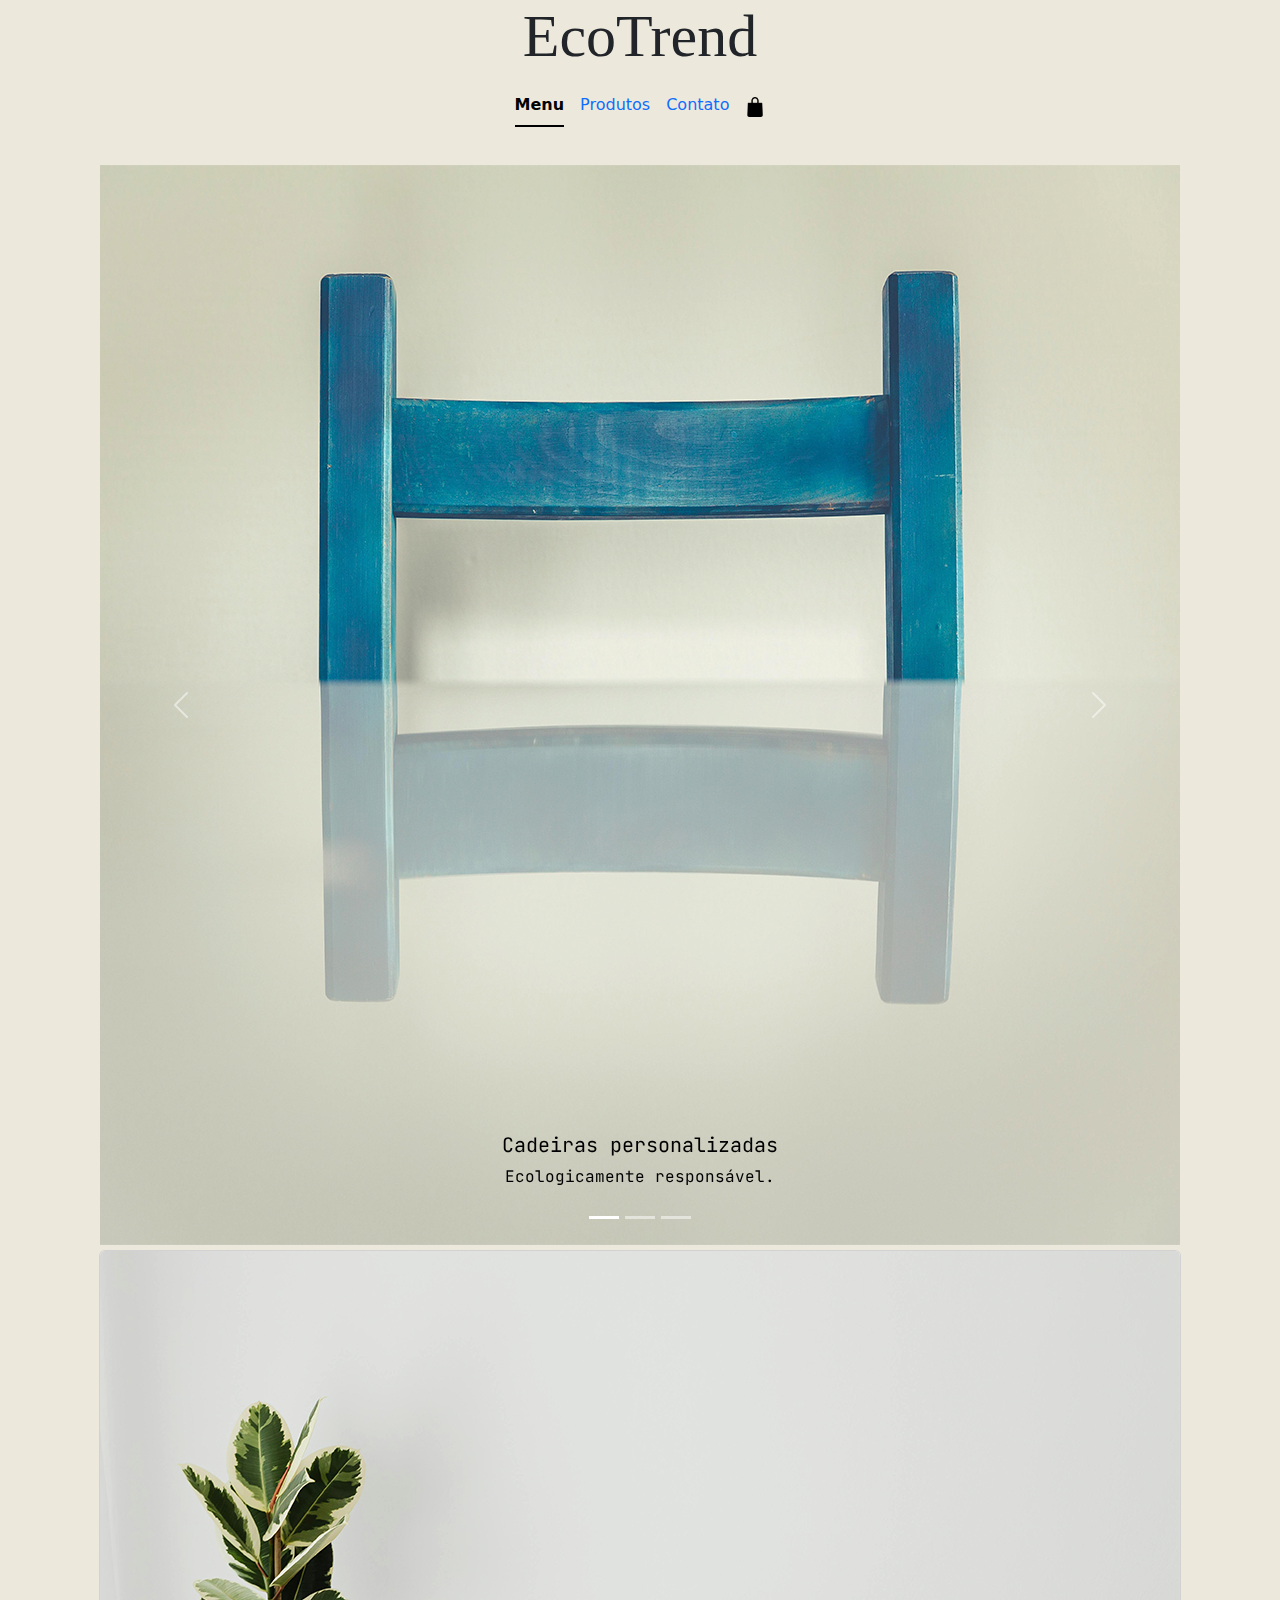
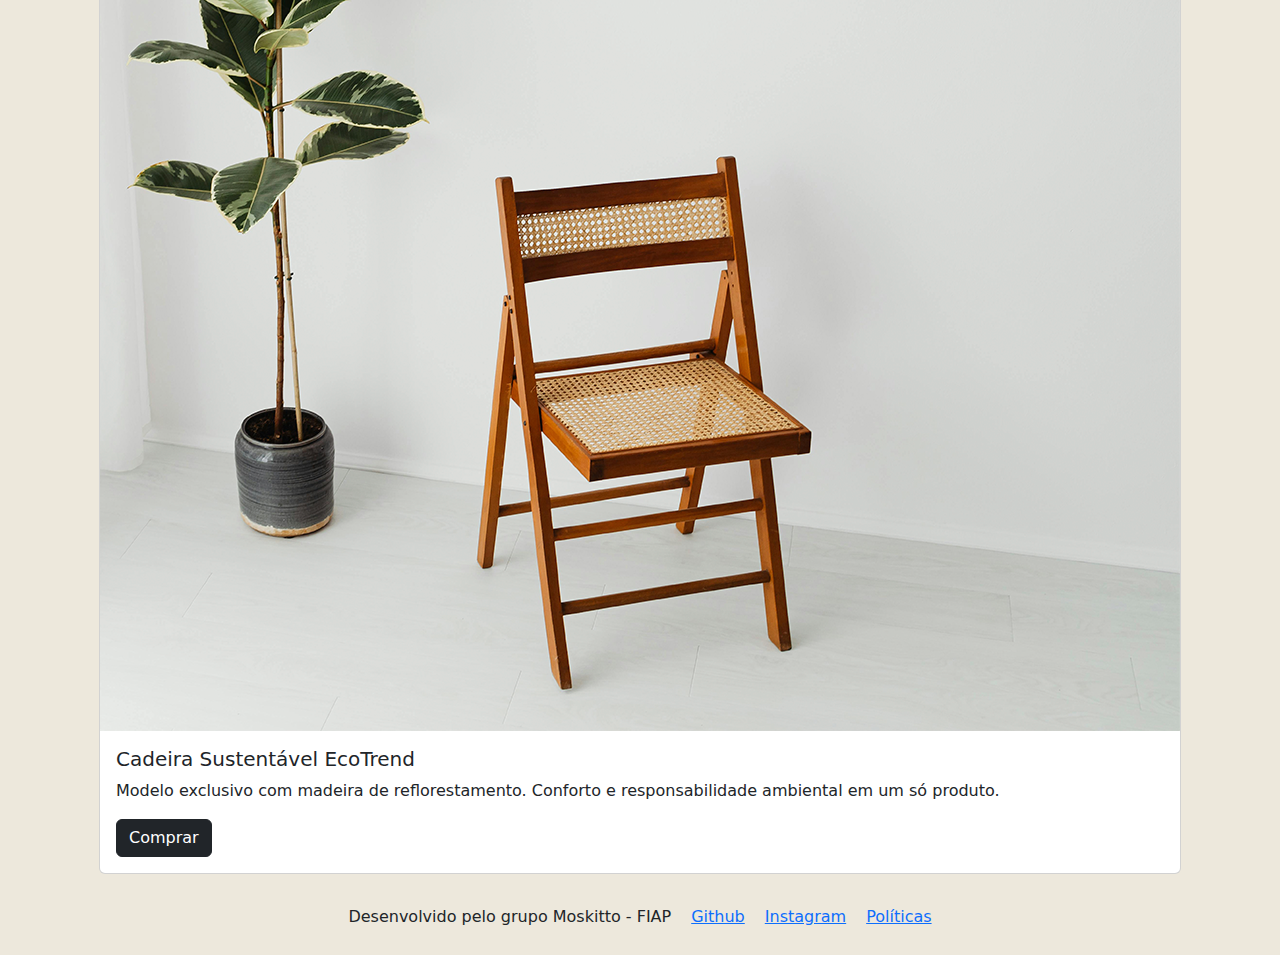
==== index.html @ 5cdf8789 "Página inicial criada, esqueleto para as outras páginas criado" ====
<!DOCTYPE html>
<html lang="en">
<head>
    <meta charset="UTF-8">
    <meta name="viewport" content="width=device-width, initial-scale=1.0">
    <link href="https://cdn.jsdelivr.net/npm/bootstrap@5.3.3/dist/css/bootstrap.min.css" rel="stylesheet" integrity="sha384-QWTKZyjpPEjISv5WaRU9OFeRpok6YctnYmDr5pNlyT2bRjXh0JMhjY6hW+ALEwIH" crossorigin="anonymous">
    <link rel="stylesheet" href="./assets/css/main.css">
    <title>EcoTrend - Móveis sustentáveis</title>
</head>
<body>

    <div class="container">

        <header>
            <h1>EcoTrend</h1>
        </header>

        <ul id="barra-superior" class="nav nav-underline">
            <li class="nav-item">
                <a class="nav-link active" aria-current="page" href="#">Menu</a>
            </li>
            <li class="nav-item">
                <a class="nav-link" href="./produtos.html">Produtos</a>
            </li>
            <li class="nav-item">
                <a class="nav-link" href="./contato.html">Contato</a>
            </li>
            <li id="carrinho">
                <a href="#">
                    <img src="./assets/images/bag.png" alt="" width="20px" height="20px">
                </a>
            </li>
        </ul>

        <div id="carouselExampleCaptions" class="carousel slide">
            <div class="carousel-indicators">
              <button type="button" data-bs-target="#carouselExampleCaptions" data-bs-slide-to="0" class="active" aria-current="true" aria-label="Slide 1"></button>
              <button type="button" data-bs-target="#carouselExampleCaptions" data-bs-slide-to="1" aria-label="Slide 2"></button>
              <button type="button" data-bs-target="#carouselExampleCaptions" data-bs-slide-to="2" aria-label="Slide 3"></button>
            </div>
            <div class="carousel-inner">
              <div class="carousel-item active">
                <img src="./assets/images/slide-1.png" class="d-block w-100" alt="...">
                <div class="carousel-caption d-md-block">
                  <h5>Cadeiras personalizadas</h5>
                  <p>Ecologicamente responsável.</p>
                </div>
              </div>
              <div class="carousel-item">
                <img src="./assets/images/slide-2.png" class="d-block w-100" alt="...">
                <div class="carousel-caption d-md-block">
                  <h5>Design Único</h5>
                  <p>Madeira de reflorestamento.</p>
                </div>
              </div>
              <div class="carousel-item">
                <img src="./assets/images/slide-3.png" class="d-block w-100" alt="...">
                <div class="carousel-caption d-md-block">
                  <h5>EcoTrend</h5>
                  <p>Estilo de vida mais consciente e responsável com o meio ambiente.</p>
                </div>
              </div>
            </div>
            <button class="carousel-control-prev" type="button" data-bs-target="#carouselExampleCaptions" data-bs-slide="prev">
              <span class="carousel-control-prev-icon" aria-hidden="true"></span>
              <span class="visually-hidden">Previous</span>
            </button>
            <button class="carousel-control-next" type="button" data-bs-target="#carouselExampleCaptions" data-bs-slide="next">
              <span class="carousel-control-next-icon" aria-hidden="true"></span>
              <span class="visually-hidden">Next</span>
            </button>
          </div>


          <div id="card1" class="card mb-3">
            <img src="./assets/images/slide-4.png" class="card-img-top" alt="...">
            <div class="card-body">
              <h5 class="card-title">Cadeira Sustentável EcoTrend</h5>
              <p class="card-text">Modelo exclusivo com madeira de reflorestamento. Conforto e responsabilidade ambiental em um só produto.</p>
              <button type="button" class="btn btn-dark">Comprar</button>
            </div>
          </div>


        <footer id="footer">
            <p>Desenvolvido pelo grupo Moskitto - FIAP</p>
            <a href="#">Github</a>
            <a href="#">Instagram</a>
            <a href="#">Políticas</a>
        </footer>
    </div>
    
    </div>



















    <script src="https://cdn.jsdelivr.net/npm/bootstrap@5.3.3/dist/js/bootstrap.bundle.min.js" integrity="sha384-YvpcrYf0tY3lHB60NNkmXc5s9fDVZLESaAA55NDzOxhy9GkcIdslK1eN7N6jIeHz" 
    crossorigin="anonymous"></script>
    <script src="https://cdn.jsdelivr.net/npm/@popperjs/core@2.11.8/dist/umd/popper.min.js" integrity="sha384-I7E8VVD/ismYTF4hNIPjVp/Zjvgyol6VFvRkX/vR+Vc4jQkC+hVqc2pM8ODewa9r" crossorigin="anonymous"></script>
    <script src="https://cdn.jsdelivr.net/npm/bootstrap@5.3.3/dist/js/bootstrap.min.js" integrity="sha384-0pUGZvbkm6XF6gxjEnlmuGrJXVbNuzT9qBBavbLwCsOGabYfZo0T0to5eqruptLy" crossorigin="anonymous"></script>
</body>
</html>
---- assets/css/main.css ----
@font-face {
    font-family: 'primaria';
    src: url(../fonts/KirangHaerang-Regular.ttf);
    font-weight: normal;
    font-style: normal;
}

@font-face {
    font-family: 'secundaria';
    src: url(../fonts/JetBrainsMono-VariableFont_wght.ttf);
    font-weight: normal;
    font-style: normal;
}

body {
    background-color: #EDE8DC;
}

header {
    grid-area: header;
}

header h1 {
    font-family: "primaria";
    font-size: 60px;
}

section#carrosel {
    grid-area: carrosel;
}

img#logo {
    grid-area: logo;
}

#barra-superior {
    grid-area: barra-superior;
}

.carousel slide {
    grid-area: carrosel;
}

.carousel-caption h5,
.carousel-caption p {
    font-family: "secundaria";
    color: #000000;
}

#card1 {
    grid-area: card1;
}

#footer {
    grid-area: footer;
}


/* Mobile */
@media (min-width: 0px) and (max-width: 767px) {
    .container {
        display: grid;
        display: block;
        grid-template-areas: 
        "header"
        "barra-superior"
        "carrosel"
        "card1"
        "footer";
        grid-template-columns: 1fr;
        grid-template-rows: 1fr;
        justify-content: center;
        place-items: center;
        row-gap: 5px;
    }

    #barra-superior {
        justify-content: center;
        align-items: center;
    }

    #carouselExampleCaptions {
        margin-top: 3%;
    }

    #footer {
        display: flex;
        flex-direction: row;
        gap: 20px;
        padding: 10px;
    }

}




/* tablet */
@media (min-width: 768px) and (max-width: 1199px) {
    .container {
        display: block;
        display: grid;
        grid-template-areas: 
        "header"
        "barra-superior"
        "carrosel"
        "card1"
        "footer";
        grid-template-columns: 1fr;
        grid-template-rows: 1fr;
        justify-content: center;
        place-items: center;
        row-gap: 5px;
    }

    #barra-superior {
        justify-content: center;
        align-items: center;
    }

    #carouselExampleCaptions {
        margin-top: 3%;
    }

    #footer {
        display: flex;
        flex-direction: row;
        gap: 20px;
        padding: 10px;
    }

}


/* Desktop em diante  */
 @media (min-width: 1200px) {
    .container {
        display: block;
        display: grid;
        grid-template-areas: 
        "header"
        "barra-superior"
        "carrosel"
        "card1"
        "footer";
        grid-template-columns: 1fr;
        grid-template-rows: 1fr;
        justify-content: center;
        place-items: center;
        row-gap: 5px;
    }

    #barra-superior {
        justify-content: center;
        align-items: center;
    }

    #carouselExampleCaptions {
        margin-top: 3%;
    }

    #footer {
        display: flex;
        flex-direction: row;
        gap: 20px;
        padding: 10px;
    }
}
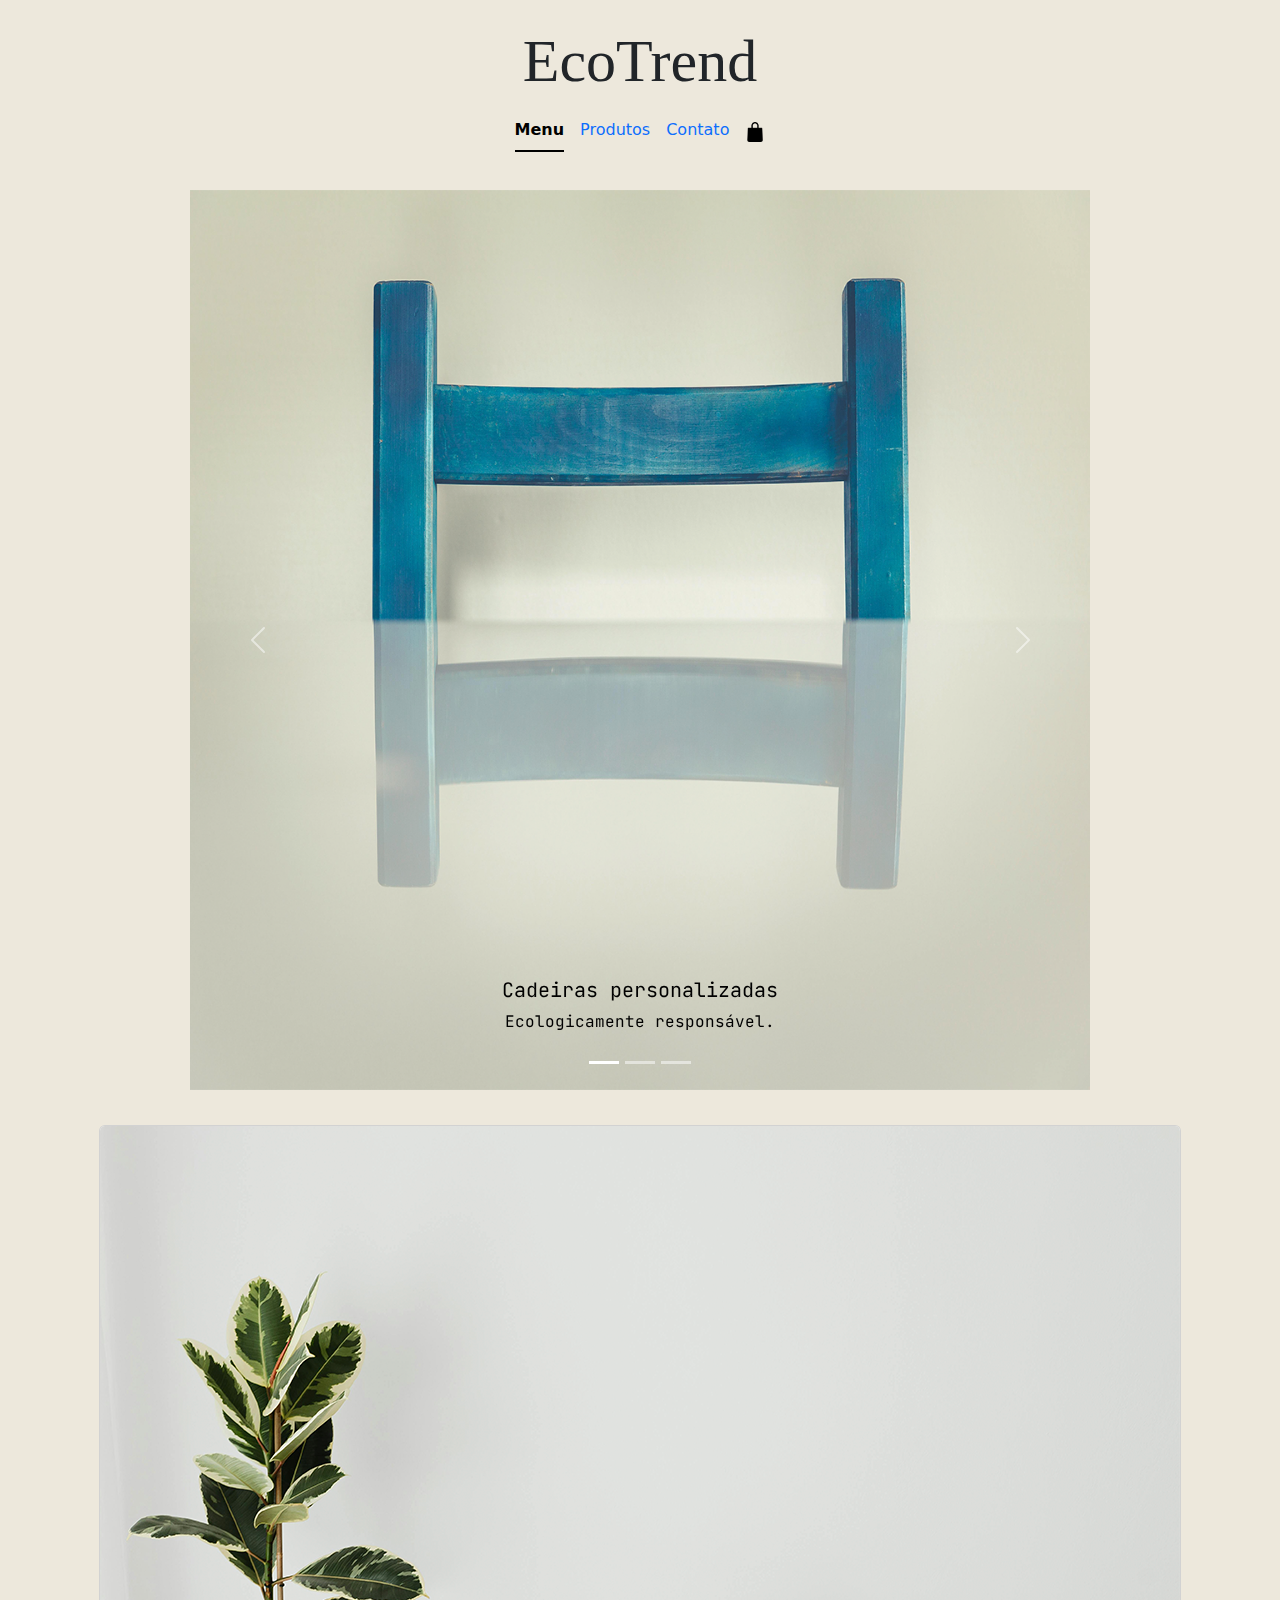
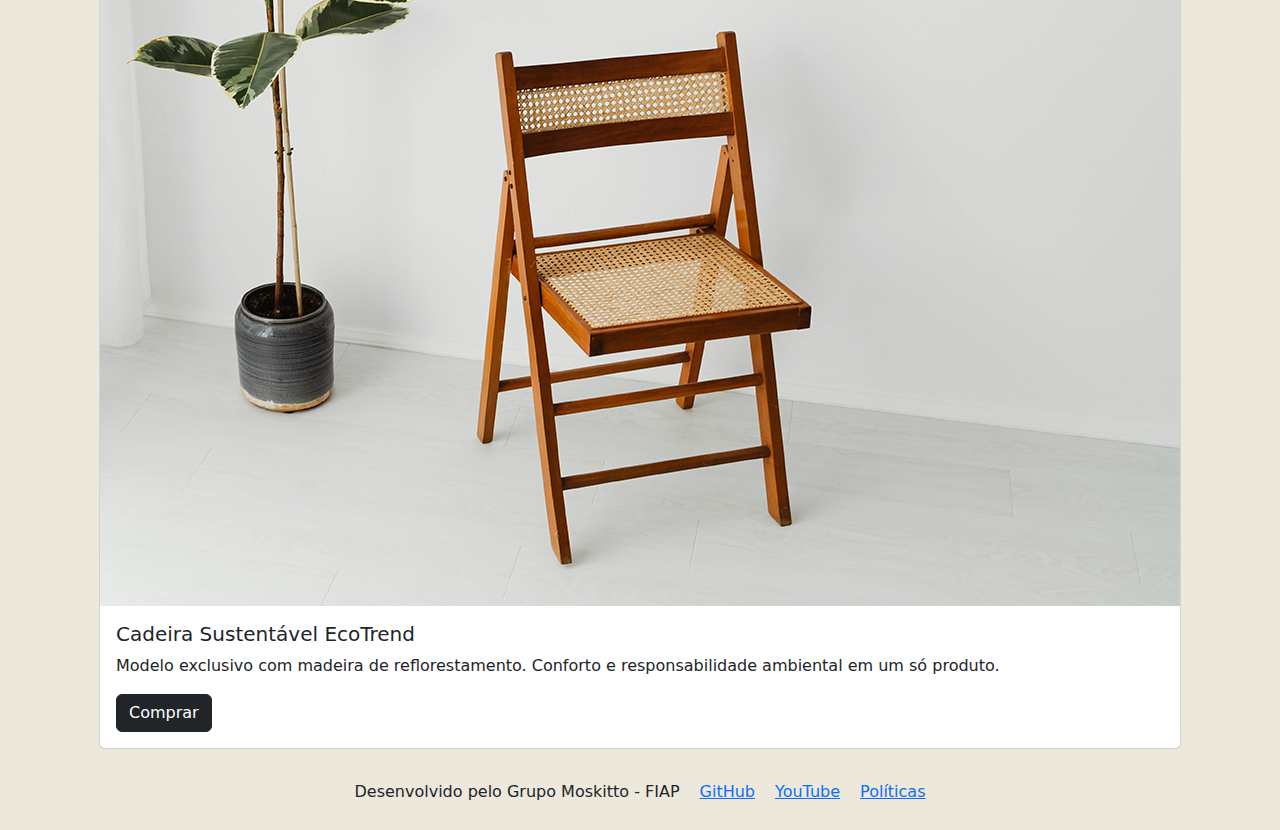
==== commit 3533b8da: "Ajustes do Carrossel (@coto)" ====
--- a/index.html
+++ b/index.html
@@ -1,5 +1,5 @@
 <!DOCTYPE html>
-<html lang="en">
+<html lang="pt-br">
 <head>
     <meta charset="UTF-8">
     <meta name="viewport" content="width=device-width, initial-scale=1.0">
@@ -12,7 +12,7 @@
     <div class="container">
 
         <header>
-            <h1>EcoTrend</h1>
+            <h1 class="text-center">EcoTrend</h1>
         </header>
 
         <ul id="barra-superior" class="nav nav-underline">
@@ -27,49 +27,49 @@
             </li>
             <li id="carrinho">
                 <a href="#">
-                    <img src="./assets/images/bag.png" alt="" width="20px" height="20px">
+                    <img id="carrinho" src="./assets/images/bag.png" alt="" width="20px" height="20px">
                 </a>
             </li>
         </ul>
 
         <div id="carouselExampleCaptions" class="carousel slide">
-            <div class="carousel-indicators">
-              <button type="button" data-bs-target="#carouselExampleCaptions" data-bs-slide-to="0" class="active" aria-current="true" aria-label="Slide 1"></button>
-              <button type="button" data-bs-target="#carouselExampleCaptions" data-bs-slide-to="1" aria-label="Slide 2"></button>
-              <button type="button" data-bs-target="#carouselExampleCaptions" data-bs-slide-to="2" aria-label="Slide 3"></button>
-            </div>
-            <div class="carousel-inner">
-              <div class="carousel-item active">
-                <img src="./assets/images/slide-1.png" class="d-block w-100" alt="...">
-                <div class="carousel-caption d-md-block">
-                  <h5>Cadeiras personalizadas</h5>
-                  <p>Ecologicamente responsável.</p>
-                </div>
-              </div>
-              <div class="carousel-item">
-                <img src="./assets/images/slide-2.png" class="d-block w-100" alt="...">
-                <div class="carousel-caption d-md-block">
-                  <h5>Design Único</h5>
-                  <p>Madeira de reflorestamento.</p>
-                </div>
-              </div>
-              <div class="carousel-item">
-                <img src="./assets/images/slide-3.png" class="d-block w-100" alt="...">
-                <div class="carousel-caption d-md-block">
-                  <h5>EcoTrend</h5>
-                  <p>Estilo de vida mais consciente e responsável com o meio ambiente.</p>
-                </div>
+          <div class="carousel-indicators">
+            <button type="button" data-bs-target="#carouselExampleCaptions" data-bs-slide-to="0" class="active" aria-current="true" aria-label="Slide 1"></button>
+            <button type="button" data-bs-target="#carouselExampleCaptions" data-bs-slide-to="1" aria-label="Slide 2"></button>
+            <button type="button" data-bs-target="#carouselExampleCaptions" data-bs-slide-to="2" aria-label="Slide 3"></button>
+          </div>
+          <div class="carousel-inner">
+            <div class="carousel-item active">
+              <img src="./assets/images/slide-1.png" class="d-block" alt="...">
+              <div class="carousel-caption d-md-block">
+                <h5>Cadeiras personalizadas</h5>
+                <p>Ecologicamente responsável.</p>
               </div>
             </div>
-            <button class="carousel-control-prev" type="button" data-bs-target="#carouselExampleCaptions" data-bs-slide="prev">
-              <span class="carousel-control-prev-icon" aria-hidden="true"></span>
-              <span class="visually-hidden">Previous</span>
-            </button>
-            <button class="carousel-control-next" type="button" data-bs-target="#carouselExampleCaptions" data-bs-slide="next">
-              <span class="carousel-control-next-icon" aria-hidden="true"></span>
-              <span class="visually-hidden">Next</span>
-            </button>
+            <div class="carousel-item">
+              <img src="./assets/images/slide-2.png" class="d-block" alt="...">
+              <div class="carousel-caption d-md-block">
+                <h5>Design Único</h5>
+                <p>Madeira de reflorestamento.</p>
+              </div>
+            </div>
+            <div class="carousel-item">
+              <img src="./assets/images/slide-3.png" class="d-block" alt="...">
+              <div class="carousel-caption d-md-block">
+                <h5>EcoTrend</h5>
+                <p>Estilo de vida mais consciente e responsável com o meio ambiente.</p>
+              </div>
+            </div>
           </div>
+          <button class="carousel-control-prev" type="button" data-bs-target="#carouselExampleCaptions" data-bs-slide="prev">
+            <span class="carousel-control-prev-icon" aria-hidden="true"></span>
+            <span class="visually-hidden">Previous</span>
+          </button>
+          <button class="carousel-control-next" type="button" data-bs-target="#carouselExampleCaptions" data-bs-slide="next">
+            <span class="carousel-control-next-icon" aria-hidden="true"></span>
+            <span class="visually-hidden">Next</span>
+          </button>
+        </div>
 
 
           <div id="card1" class="card mb-3">
@@ -83,33 +83,17 @@
 
 
         <footer id="footer">
-            <p>Desenvolvido pelo grupo Moskitto - FIAP</p>
-            <a href="#">Github</a>
-            <a href="#">Instagram</a>
+            <p>Desenvolvido pelo Grupo Moskitto - FIAP</p>
+            <a href="https://github.com/GrupoMoskitto">GitHub</a>
+            <a href="https://www.youtube.com/@moskitto-e6c">YouTube</a>
             <a href="#">Políticas</a>
         </footer>
-    </div>
+    </div>  
     
     </div>
 
 
-
-
-
-
-
-
-
-
-
-
-
-
-
-
-
-
-
+    <script src="./assets/js/carousel.js"></script>
     <script src="https://cdn.jsdelivr.net/npm/bootstrap@5.3.3/dist/js/bootstrap.bundle.min.js" integrity="sha384-YvpcrYf0tY3lHB60NNkmXc5s9fDVZLESaAA55NDzOxhy9GkcIdslK1eN7N6jIeHz" 
     crossorigin="anonymous"></script>
     <script src="https://cdn.jsdelivr.net/npm/@popperjs/core@2.11.8/dist/umd/popper.min.js" integrity="sha384-I7E8VVD/ismYTF4hNIPjVp/Zjvgyol6VFvRkX/vR+Vc4jQkC+hVqc2pM8ODewa9r" crossorigin="anonymous"></script>
--- a/assets/css/main.css
+++ b/assets/css/main.css
@@ -18,6 +18,7 @@
 
 header {
     grid-area: header;
+    margin-top: 25px;
 }
 
 header h1 {
@@ -49,10 +50,28 @@
 
 #card1 {
     grid-area: card1;
+    margin-top: 30px;
 }
 
 #footer {
     grid-area: footer;
+}
+
+.carousel-inner {
+    display: flex;
+    align-items: center;
+}
+
+.carousel-item img {
+    max-height: 100vh;
+    width: auto;
+    margin: auto;
+}
+
+#carrinho:hover {
+    background-color: lightgreen;
+    border-radius: 5px;
+    transition: 0.3s;
 }
 
 
@@ -91,9 +110,6 @@
     }
 
 }
-
-
-
 
 /* tablet */
 @media (min-width: 768px) and (max-width: 1199px) {
